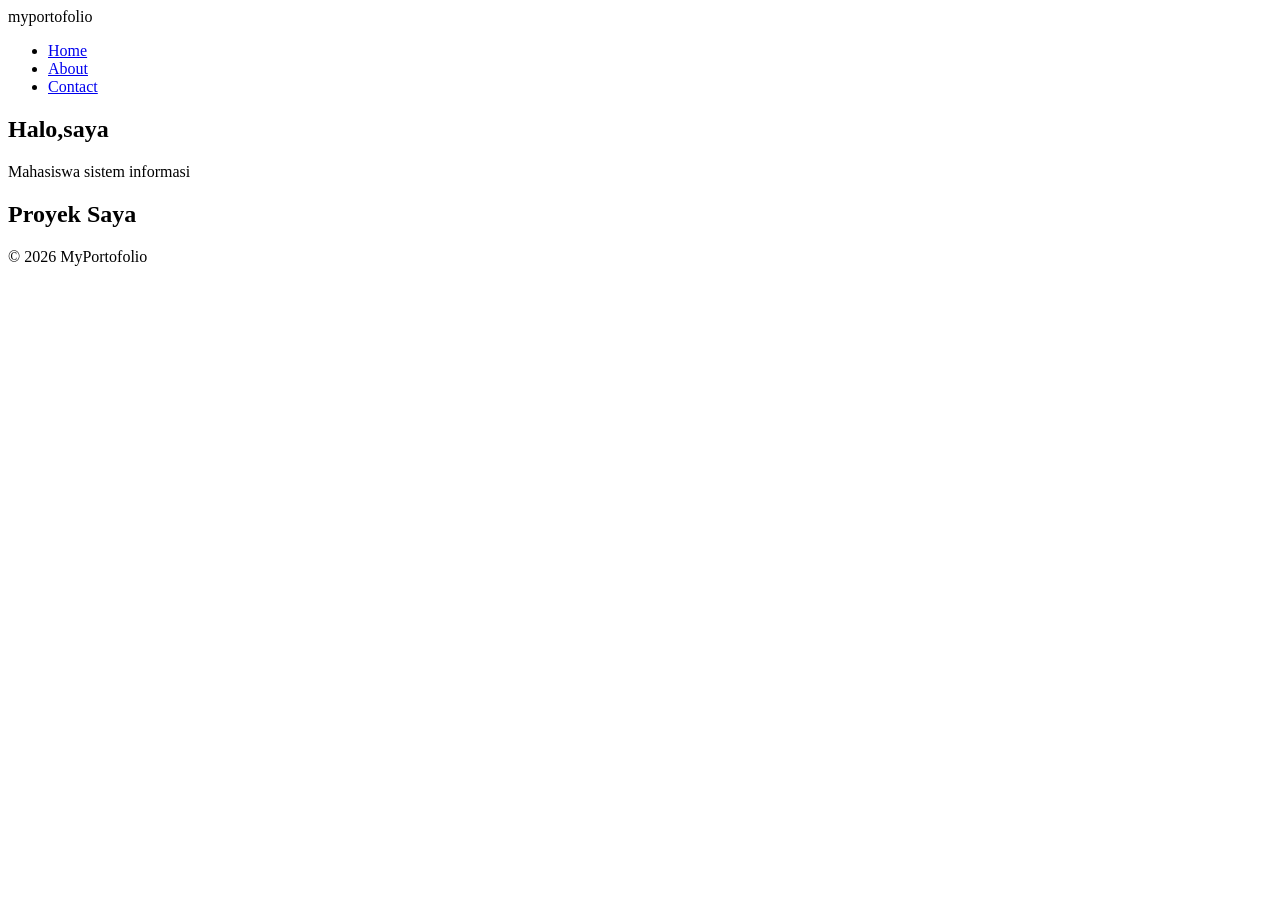
==== Pratikum M07/portofolio/index.html @ 2b8832e0 "tes branch" ====
<!DOCTYPE html>
<html lang="en">
<head>
    <meta charset="UTF-8">
    <meta name="viewport" content="width=device-width, initial-scale=1.0">
    <title>portofolio saya</title>
    <link rel="stylesheet" href="css/style.css">
</head>
<body>
   <!--navigasi--> 
   <nav>
    <div class="container">
        <div class="logo">myportofolio</div>
        <ul class="nav-links">
            <li><a href="#home">Home</a></li>
            <li><a href="#about">About</a></li>
            <li><a href="#contact">Contact</a></li>
        </ul>
    </div>
   </nav>

   <!-- hero section -->
   <section class="hero">
    <div class="hero-content">
        <h1>Halo,saya <span id="typing-text"></span></h1>
        <p>Mahasiswa sistem informasi</p>
    </div>
   </section>
     <!-- Proyek Saya -->

    <section class="projects">

        <div class="container">

            <h2>Proyek Saya</h2>

            <div class="project-grid" id="project-grid">

                <!-- Data proyek akan diisi otomatis oleh JavaScript -->

            </div>

        </div>

    </section>

    <!-- Footer -->

    <footer>

        <p>&copy; 2026 MyPortofolio</p>

    </footer>

    <script src="js/main.js"></script>

</body>

</html>
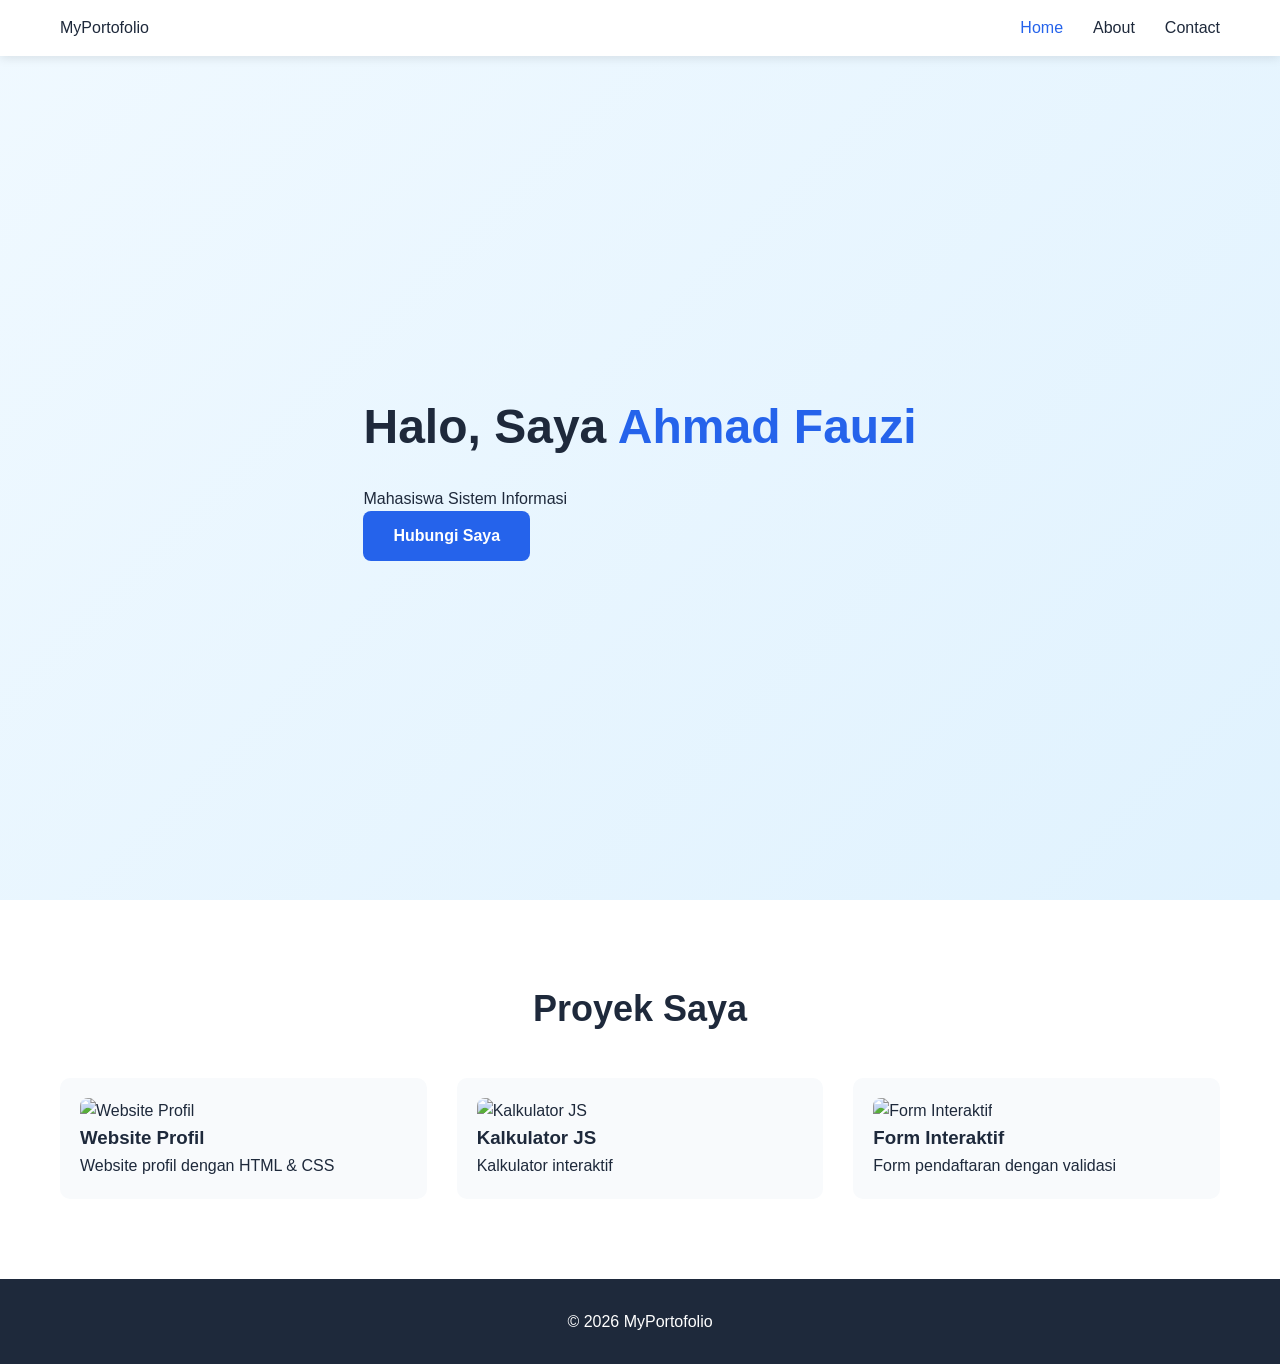
==== commit c9e6e4dd: "ini adalah kode file sebelum di kembangkan" ====
--- a/Pratikum M07/portofolio/index.html
+++ b/Pratikum M07/portofolio/index.html
@@ -1,32 +1,64 @@
 <!DOCTYPE html>
-<html lang="en">
+
+<html lang="id">
+
 <head>
+
     <meta charset="UTF-8">
+
     <meta name="viewport" content="width=device-width, initial-scale=1.0">
-    <title>portofolio saya</title>
+
+    <title>Portofolio Saya</title>
+
     <link rel="stylesheet" href="css/style.css">
+
 </head>
+
 <body>
-   <!--navigasi--> 
-   <nav>
-    <div class="container">
-        <div class="logo">myportofolio</div>
-        <ul class="nav-links">
-            <li><a href="#home">Home</a></li>
-            <li><a href="#about">About</a></li>
-            <li><a href="#contact">Contact</a></li>
-        </ul>
-    </div>
-   </nav>
 
-   <!-- hero section -->
-   <section class="hero">
-    <div class="hero-content">
-        <h1>Halo,saya <span id="typing-text"></span></h1>
-        <p>Mahasiswa sistem informasi</p>
-    </div>
-   </section>
-     <!-- Proyek Saya -->
+    <!-- Navigasi -->
+
+    <nav>
+
+        <div class="container">
+
+            <div class="logo">MyPortofolio</div>
+
+            <ul class="nav-links">
+
+                <li><a href="index.html" class="active">Home</a></li>
+
+                <li><a href="about.html">About</a></li>
+
+                <li><a href="contact.html">Contact</a></li>
+
+            </ul>
+
+        </div>
+
+    </nav>
+
+    <!-- Hero Section -->
+
+    <section class="hero">
+
+        <div class="container">
+
+            <div class="hero-content">
+
+                <h1>Halo, Saya <span id="typing-text"></span></h1>
+
+                <p>Mahasiswa Sistem Informasi</p>
+
+                <a href="contact.html" class="btn">Hubungi Saya</a>
+
+            </div>
+
+        </div>
+
+    </section>
+
+    <!-- Proyek Saya -->
 
     <section class="projects">
 
@@ -36,7 +68,7 @@
 
             <div class="project-grid" id="project-grid">
 
-                <!-- Data proyek akan diisi otomatis oleh JavaScript -->
+                <!-- Data proyek akan diisi otomatis oleh JavaScript. -->
 
             </div>
 
--- a/Pratikum M07/portofolio/css/style.css
+++ b/Pratikum M07/portofolio/css/style.css
@@ -0,0 +1,145 @@
+/* Reset & Variables. */
+
+* {
+    margin: 0;
+    padding: 0;
+    box-sizing: border-box;
+}
+
+:root {
+    --primary: #2563eb;
+    --dark: #1e293b;
+    --light: #f8fafc;
+    --gray: #94a3b8;
+}
+
+body {
+    font-family: 'Segoe UI', sans-serif;
+    background: var(--light);
+    color: var(--dark);
+    line-height: 1.6;
+}
+
+.container {
+    max-width: 1200px;
+    margin: 0 auto;
+    padding: 0 20px;
+}
+
+/* Navigation */
+
+nav {
+    background: white;
+    box-shadow: 0 2px 10px rgba(0,0,0,0.1);
+    position: fixed;
+    width: 100%;
+    top: 0;
+    z-index: 100;
+}
+
+nav .container {
+    display: flex;
+    justify-content: space-between;
+    align-items: center;
+    padding: 15px 20px;
+}
+
+.nav-links {
+    display: flex;
+    list-style: none;
+    gap: 30px;
+}
+
+.nav-links a {
+    text-decoration: none;
+    color: var(--dark);
+    font-weight: 500;
+    transition: color 0.3s;
+}
+
+.nav-links a:hover,
+.nav-links a.active {
+    color: var(--primary);
+}
+
+/* Hero Section */
+
+.hero {
+    padding: 150px 0 100px;
+    background: linear-gradient(135deg, #f0f9ff 0%, #e0f2fe 100%);
+    min-height: 100vh;
+    display: flex;
+    align-items: center;
+}
+
+.hero-content h1 {
+    font-size: 48px;
+    margin-bottom: 20px;
+}
+
+.hero-content span {
+    color: var(--primary);
+}
+
+.btn {
+    display: inline-block;
+    background: var(--primary);
+    color: white;
+    padding: 12px 30px;
+    border-radius: 8px;
+    text-decoration: none;
+    font-weight: 600;
+    transition: transform 0.3s, box-shadow 0.3s;
+}
+
+.btn:hover {
+    transform: translateY(-3px);
+    box-shadow: 0 10px 20px rgba(37,99,235,0.3);
+}
+
+/* Projects */
+
+.projects {
+    padding: 80px 0;
+    background: white;
+}
+
+.projects h2 {
+    text-align: center;
+    font-size: 36px;
+    margin-bottom: 40px;
+}
+
+.project-grid {
+    display: grid;
+    grid-template-columns: repeat(auto-fit, minmax(300px, 1fr));
+    gap: 30px;
+}
+
+.project-card {
+    background: var(--light);
+    border-radius: 10px;
+    padding: 20px;
+    transition: transform 0.3s;
+    cursor: pointer;
+}
+
+.project-card:hover {
+    transform: translateY(-10px);
+}
+
+.project-card img {
+    width: 100%;
+    height: 200px;
+    object-fit: cover;
+    border-radius: 8px;
+}
+
+/* Footer */
+
+footer {
+    background: var(--dark);
+    color: white;
+    text-align: center;
+    padding: 30px;
+}
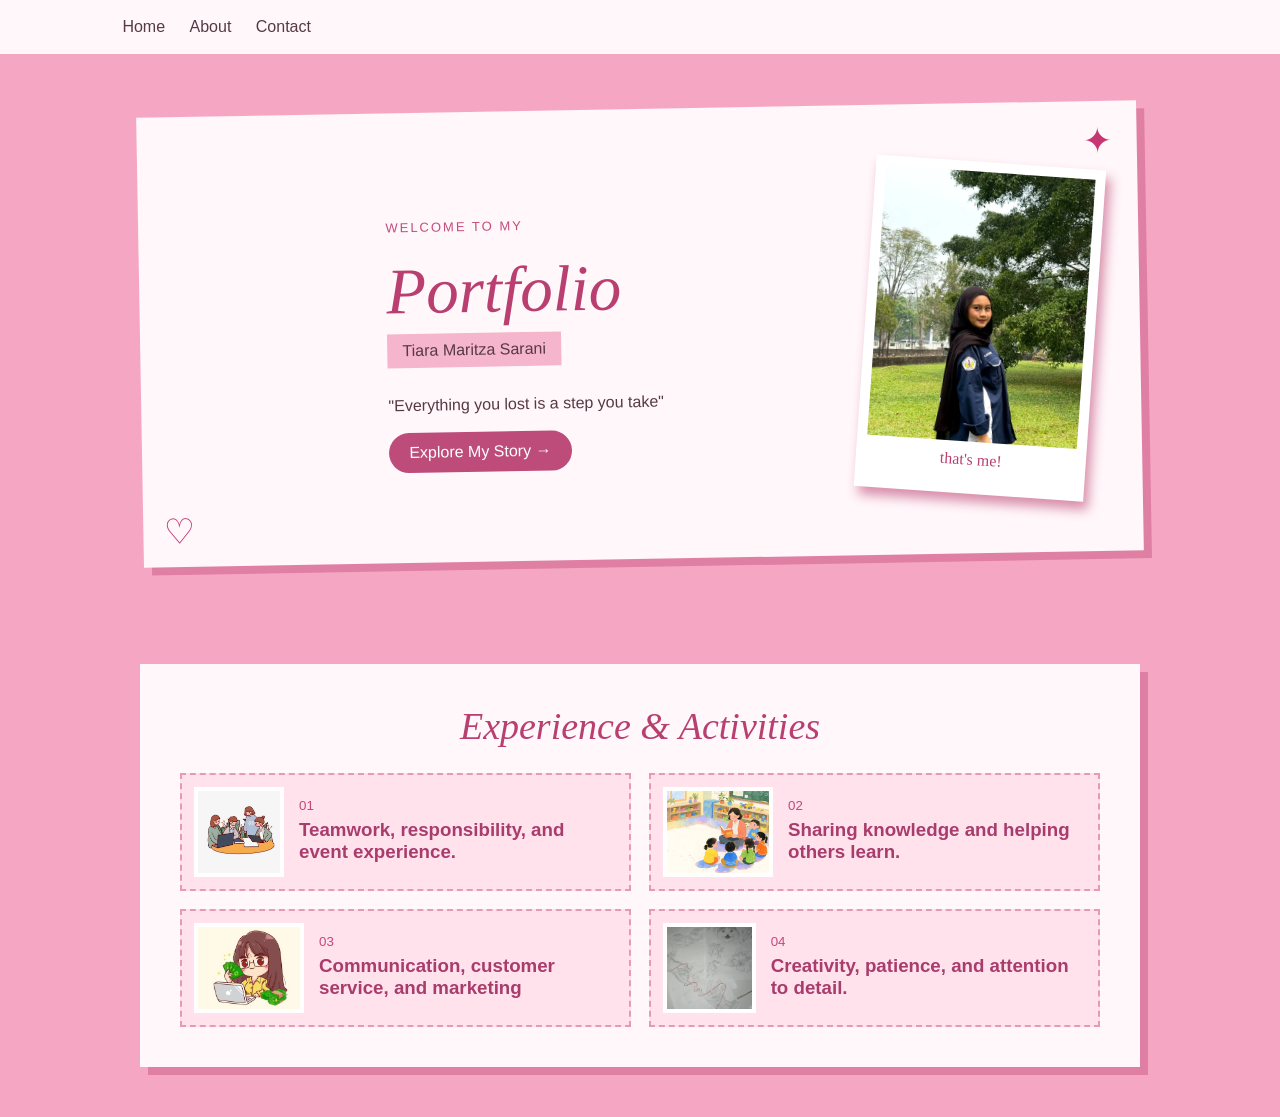
==== commit 4867b9a2: "ini adalah branch commit yang sudah dikembangkan" ====
--- a/Pratikum M07/portofolio/index.html
+++ b/Pratikum M07/portofolio/index.html
@@ -1,91 +1,118 @@
 <!DOCTYPE html>
-
 <html lang="id">
-
 <head>
-
     <meta charset="UTF-8">
-
     <meta name="viewport" content="width=device-width, initial-scale=1.0">
-
-    <title>Portofolio Saya</title>
-
+    <title>Portfolio Tiara</title>
     <link rel="stylesheet" href="css/style.css">
-
 </head>
-
 <body>
 
-    <!-- Navigasi -->
+<nav>
+    <div>
+        <a href="index.html">Home</a>
+        <a href="about.html">About</a>
+        <a href="contact.html">Contact</a>
+    </div>
+</nav>
 
-    <nav>
+<!-- COVER -->
+<section class="cover">
 
-        <div class="container">
+    <div class="cover-paper">
 
-            <div class="logo">MyPortofolio</div>
+        <div class="tape"></div>
 
-            <ul class="nav-links">
+        <div class="cover-left">
+            <p class="mini-title">WELCOME TO MY</p>
+            <h1>Portfolio</h1>
 
-                <li><a href="index.html" class="active">Home</a></li>
+            <div class="name">
+                Tiara Maritza Sarani
+            </div>
 
-                <li><a href="about.html">About</a></li>
+            <p>
+                "Everything you lost
+                is a step you take"
+            </p>
 
-                <li><a href="contact.html">Contact</a></li>
-
-            </ul>
-
+            <a href="#experience" class="button">
+                Explore My Story →
+            </a>
         </div>
 
-    </nav>
+        <div class="cover-photo">
+            <img src="image/foto.webp" alt="Foto Tiara">
+            <span>that's me!</span>
+        </div>
 
-    <!-- Hero Section -->
+        <div class="sticker">✦</div>
+        <div class="heart">♡</div>
 
-    <section class="hero">
+    </div>
 
-        <div class="container">
+</section>
 
-            <div class="hero-content">
 
-                <h1>Halo, Saya <span id="typing-text"></span></h1>
+<!-- EXPERIENCE -->
+<section id="experience">
 
-                <p>Mahasiswa Sistem Informasi</p>
+    <div class="paper">
 
-                <a href="contact.html" class="btn">Hubungi Saya</a>
+        <div class="heading">
+            <h2>Experience & Activities</h2>
+        </div>
 
+        <div class="activity-list">
+
+            <div class="activity" onclick="showDetail(0)">
+                <img src="image/kepanitiaan.webp" alt="Kepanitiaan">
+                <div>
+                    <small>01</small>
+                    <h3>Teamwork, responsibility, and event experience.</h3>
+                </div>
+            </div>
+
+            <div class="activity" onclick="showDetail(1)">
+                <img src="image/mengajar.webp" alt="Mengajar">
+                <div>
+                    <small>02</small>
+                    <h3>Sharing knowledge and helping others learn.</h3>
+                </div>
+            </div>
+
+            <div class="activity" onclick="showDetail(2)">
+                <img src="image/berjualan.webp" alt="Berjualan">
+                <div>
+                    <small>03</small>
+                    <h3>Communication, customer service, and marketing</h3>
+                </div>
+            </div>
+
+            <div class="activity" onclick="showDetail(3)">
+                <img src="image/kreativitas.webp" alt="Kreativitas">
+                <div>
+                    <small>04</small>
+                    <h3>Creativity, patience, and attention to detail.</h3>
+                </div>
             </div>
 
         </div>
 
-    </section>
+    </div>
 
-    <!-- Proyek Saya -->
+</section>
 
-    <section class="projects">
+<!-- POP UP -->
+<div id="modal" class="modal">
+    <div class="modal-content">
+        <span class="close" onclick="closeDetail()">×</span>
+        <img id="modalImage">
+        <h2 id="modalTitle"></h2>
+        <p id="modalText"></p>
+    </div>
+</div>
 
-        <div class="container">
-
-            <h2>Proyek Saya</h2>
-
-            <div class="project-grid" id="project-grid">
-
-                <!-- Data proyek akan diisi otomatis oleh JavaScript. -->
-
-            </div>
-
-        </div>
-
-    </section>
-
-    <!-- Footer -->
-
-    <footer>
-
-        <p>&copy; 2026 MyPortofolio</p>
-
-    </footer>
-
-    <script src="js/main.js"></script>
-
+<script src="js/main.js"></script>
 </body>
-
 </html>
--- a/Pratikum M07/portofolio/css/style.css
+++ b/Pratikum M07/portofolio/css/style.css
@@ -1,145 +1,339 @@
-/* Reset & Variables. */
-
 * {
     margin: 0;
     padding: 0;
     box-sizing: border-box;
 }
 
-:root {
-    --primary: #2563eb;
-    --dark: #1e293b;
-    --light: #f8fafc;
-    --gray: #94a3b8;
-}
-
 body {
-    font-family: 'Segoe UI', sans-serif;
-    background: var(--light);
-    color: var(--dark);
-    line-height: 1.6;
-}
-
-.container {
-    max-width: 1200px;
-    margin: 0 auto;
-    padding: 0 20px;
-}
-
-/* Navigation */
-
+    font-family: Arial, sans-serif;
+    color: #573946;
+    background: #f5a6c2;
+}
+
+/*NAVBAR*/
 nav {
-    background: white;
-    box-shadow: 0 2px 10px rgba(0,0,0,0.1);
-    position: fixed;
-    width: 100%;
-    top: 0;
-    z-index: 100;
-}
-
-nav .container {
+    padding: 18px 8%;
+    background: #fff7fa;
     display: flex;
     justify-content: space-between;
     align-items: center;
-    padding: 15px 20px;
-}
-
-.nav-links {
-    display: flex;
-    list-style: none;
-    gap: 30px;
-}
-
-.nav-links a {
+}
+
+nav h2 {
+    color: #573946;
+}
+
+nav h2 span {
+    color: #c34d7c;
+}
+
+nav a {
+    color: #573946;
     text-decoration: none;
-    color: var(--dark);
-    font-weight: 500;
-    transition: color 0.3s;
-}
-
-.nav-links a:hover,
-.nav-links a.active {
-    color: var(--primary);
-}
-
-/* Hero Section */
-
-.hero {
-    padding: 150px 0 100px;
-    background: linear-gradient(135deg, #f0f9ff 0%, #e0f2fe 100%);
-    min-height: 100vh;
+    margin-left: 20px;
+}
+
+nav a:hover {
+    color: #c34d7c;
+}
+
+/*COVER*/
+.cover {
+    padding: 55px 8%;
+}
+
+.cover-paper {
+    max-width: 1000px;
+    min-height: 450px;
+    margin: auto;
+    padding: 45px;
+    background: #fff7fa;
     display: flex;
     align-items: center;
-}
-
-.hero-content h1 {
-    font-size: 48px;
-    margin-bottom: 20px;
-}
-
-.hero-content span {
-    color: var(--primary);
-}
-
-.btn {
+    justify-content: space-between;
+    gap: 30px;
+    position: relative;
+    transform: rotate(-1deg);
+    box-shadow: 8px 8px #df7fa4;
+}
+
+.cover-left {
+    max-width: 550px;
+}
+
+.mini-title {
+    color: #c34d7c;
+    letter-spacing: 2px;
+    font-size: 13px;
+}
+
+.cover h1 {
+    color: #b83f70;
+    font: italic 65px Georgia;
+    margin: 5px 0;
+}
+
+.cover-left > p {
+    line-height: 1.6;
+    margin: 15px 0;
+}
+
+.name {
     display: inline-block;
-    background: var(--primary);
+    padding: 8px 15px;
+    background: #f5b5cc;
+    margin-bottom: 10px;
+}
+
+.button,
+form button {
+    display: inline-block;
+    background: #bd4c7b;
     color: white;
-    padding: 12px 30px;
-    border-radius: 8px;
+    border: none;
+    padding: 11px 20px;
+    border-radius: 20px;
     text-decoration: none;
-    font-weight: 600;
-    transition: transform 0.3s, box-shadow 0.3s;
-}
-
-.btn:hover {
-    transform: translateY(-3px);
-    box-shadow: 0 10px 20px rgba(37,99,235,0.3);
-}
-
-/* Projects */
-
-.projects {
-    padding: 80px 0;
+    cursor: pointer;
+}
+
+.button:hover,
+form button:hover {
+    background: #a83c6c;
+}
+
+/*FOTO COVER*/
+.cover-photo {
+    width: 230px;
+    padding: 10px 10px 25px;
     background: white;
-}
-
-.projects h2 {
+    transform: rotate(5deg);
+    box-shadow: 5px 8px 12px #d88da9;
+}
+
+.cover-photo img {
+    width: 100%;
+    height: 270px;
+    object-fit: cover;
+}
+
+.cover-photo span {
+    display: block;
     text-align: center;
-    font-size: 36px;
-    margin-bottom: 40px;
-}
-
-.project-grid {
+    color: #b83f70;
+    font-family: cursive;
+    margin-top: 5px;
+}
+
+/* Dekorasi cover */
+.sticker,
+.heart {
+    position: absolute;
+    color: #c73572;
+    font-size: 35px;
+}
+
+.sticker {
+    right: 25px;
+    top: 20px;
+}
+
+.heart {
+    left: 20px;
+    bottom: 15px;
+}
+
+/*EXPERIENCE*/
+
+#experience {
+    padding: 50px 8%;
+}
+
+.paper {
+    max-width: 1000px;
+    margin: auto;
+    padding: 40px;
+    background: #fff7fa;
+    box-shadow: 8px 8px #df7fa4;
+}
+
+.heading {
+    text-align: center;
+    margin-bottom: 25px;
+}
+
+.heading h2 {
+    color: #b83f70;
+    font: italic 38px Georgia;
+}
+
+.activity-list {
     display: grid;
-    grid-template-columns: repeat(auto-fit, minmax(300px, 1fr));
-    gap: 30px;
-}
-
-.project-card {
-    background: var(--light);
-    border-radius: 10px;
+    grid-template-columns: 1fr 1fr;
+    gap: 18px;
+}
+
+.activity {
+    display: flex;
+    align-items: center;
+    gap: 15px;
+    padding: 12px;
+    background: #ffe2ec;
+    border: 2px dashed #e59bb7;
+    cursor: pointer;
+}
+
+.activity:hover {
+    transform: rotate(-2deg);
+}
+
+.activity img {
+    width: 110px;
+    height: 90px;
+    object-fit: cover;
+    border: 4px solid white;
+}
+
+.activity h3 {
+    color: #a83c6c;
+    margin: 5px 0;
+}
+
+.activity small {
+    color: #c34878;
+}
+
+/*POPUP*/
+.modal {
+    display: none;
+    position: fixed;
+    inset: 0;
+    background: #573946aa;
+    align-items: center;
+    justify-content: center;
     padding: 20px;
-    transition: transform 0.3s;
-    cursor: pointer;
-}
-
-.project-card:hover {
-    transform: translateY(-10px);
-}
-
-.project-card img {
+}
+
+.modal-content {
+    width: 380px;
+    padding: 25px;
+    background: #fff7fa;
+    text-align: center;
+    position: relative;
+    box-shadow: 8px 8px #df7fa4;
+}
+
+.modal-content img {
     width: 100%;
     height: 200px;
     object-fit: cover;
-    border-radius: 8px;
-}
-
-/* Footer */
-
-footer {
-    background: var(--dark);
-    color: white;
+}
+
+.modal-content h2 {
+    color: #b83f70;
+    margin: 12px;
+}
+
+.close {
+    position: absolute;
+    right: 10px;
+    top: 3px;
+    font-size: 28px;
+    cursor: pointer;
+}
+
+/* ABOUT */
+.page {
+    padding: 50px 8%;
+}
+
+.about-paper {
+    max-width: 1000px;
+}
+
+.about-text h1,
+.contact-paper h1 {
+    color: #b83f70;
+    font: italic 38px Georgia;
+    margin: 5px 0 15px;
+}
+
+.about-text p {
+    margin: 10px 0;
+    line-height: 1.5;
+}
+
+.info p {
+    padding: 6px;
+    border-bottom: 1px dashed #e2a4bb;
+}
+
+.info b {
+    display: inline-block;
+    width: 90px;
+}
+
+/*CONTACT*/
+.contact-paper {
+    max-width: 650px;
     text-align: center;
-    padding: 30px;
+}
+
+.contact-paper > p {
+    line-height: 1.5;
+}
+
+form {
+    margin-top: 20px;
+}
+
+input,
+textarea {
+    width: 100%;
+    padding: 12px;
+    margin-bottom: 10px;
+    border: 1px solid #e2a4bb;
+    border-radius: 10px;
+    font-family: Arial;
+}
+
+textarea {
+    height: 110px;
+    resize: none;
+}
+
+/*RESPONSIVE*/
+@media (max-width: 700px) {
+
+    nav {
+        flex-direction: column;
+        text-align: center;
+    }
+
+    nav div {
+        margin-top: 10px;
+    }
+
+    .cover-paper {
+        flex-direction: column;
+        text-align: center;
+        padding: 30px 20px;
+    }
+
+    .cover h1 {
+        font-size: 50px;
+    }
+
+    .activity-list {
+        grid-template-columns: 1fr;
+    }
+
+    .paper {
+        padding: 25px 20px;
+    }
+
+    .modal-content {
+        width: 100%;
+        max-width: 380px;
+    }
 }
